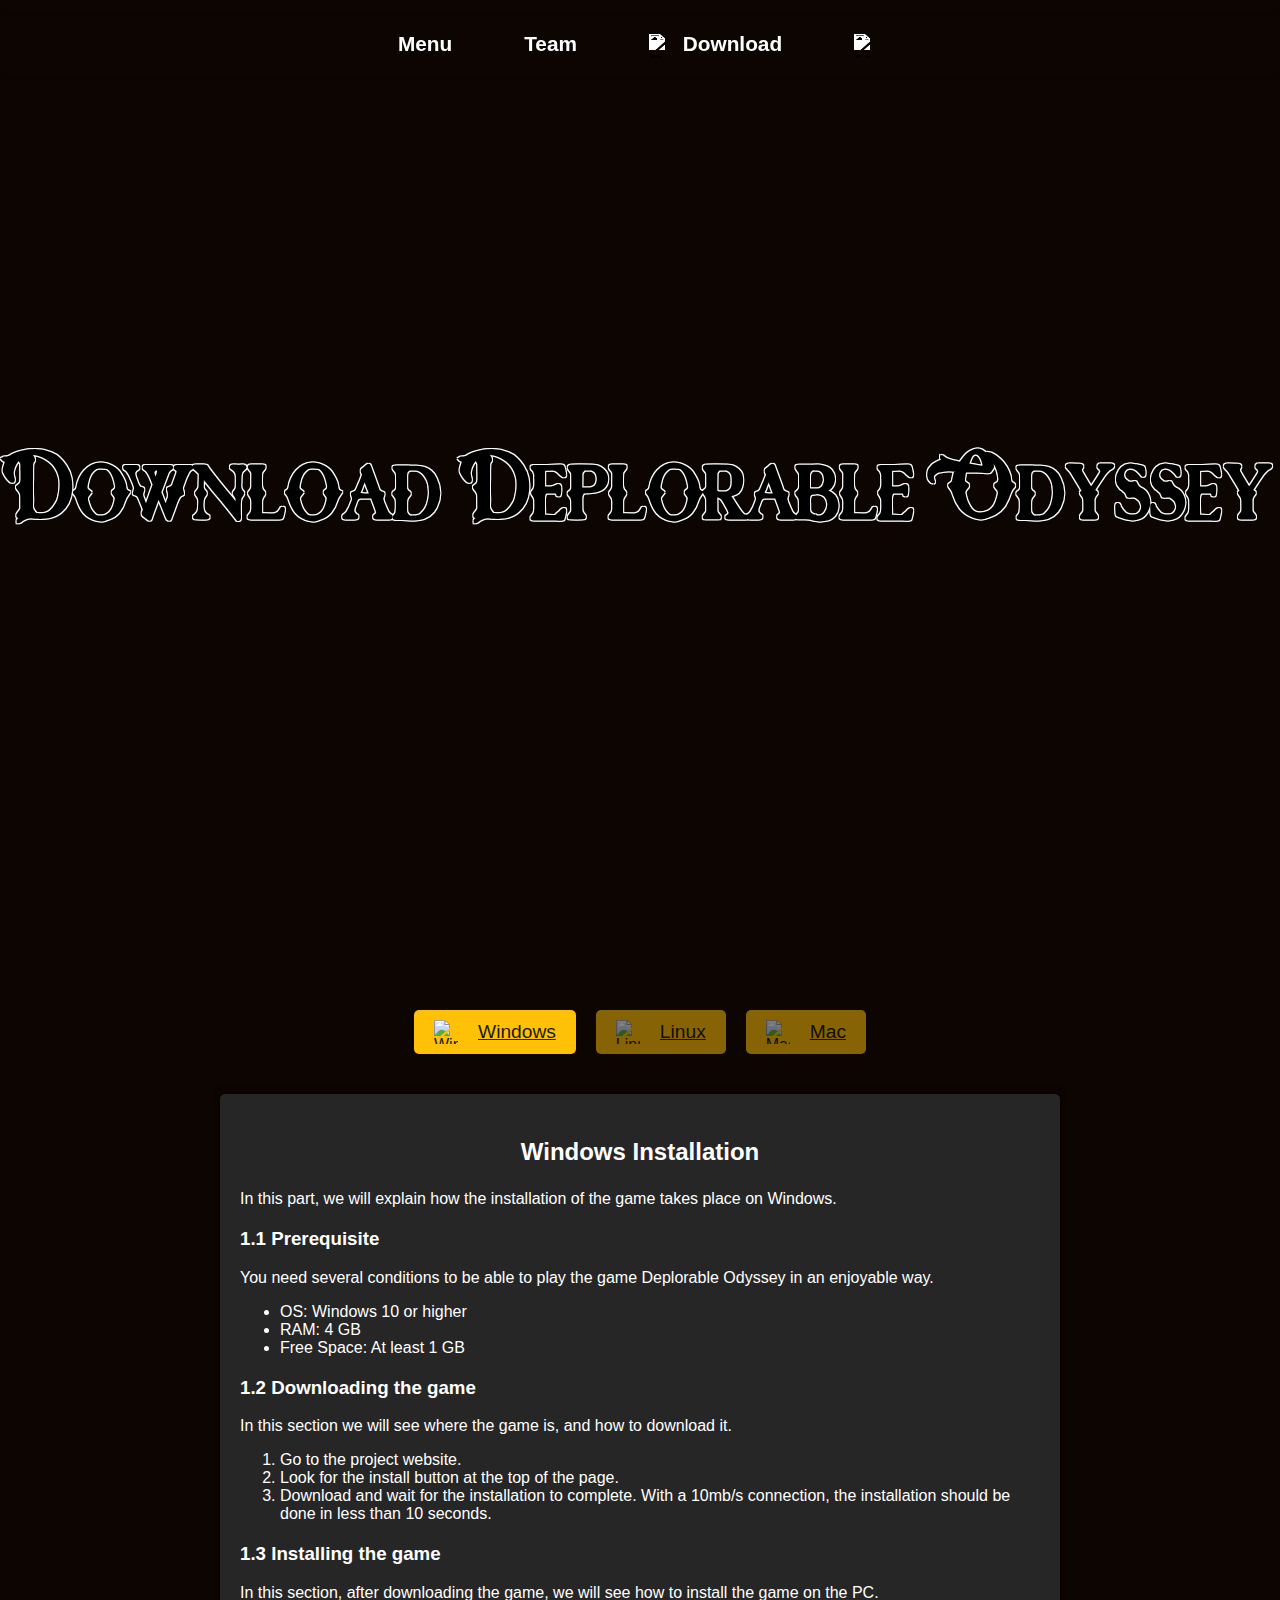
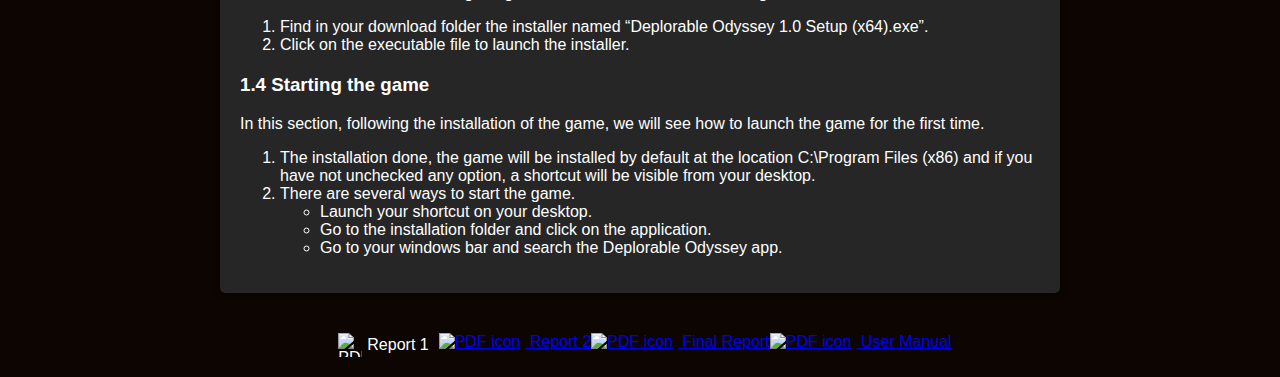
==== download.html @ 83b20db0 "push latest" ====
<!doctype html>
<html>
<head>
    <link rel="stylesheet" href="./assets/css/style.css">
    <title>Deplorable Odyssey - Download</title>
	  <link rel="icon" href="./ico.ico">
</head>

<page-body>
<nav id="navbar">
  <ul class="navbar" id="navbar2">
    <li><a href="./index.html">Menu</a></li>
    <li><a href="./team.html">Team</a></li>
    <li><a href="#"><img class="icon" src="https://cdn-icons-png.flaticon.com/512/724/724933.png" alt="Download icon"> Download</a></li>
    <li><a href="#" id="toggleTheme"><img class="icon" src="https://cdn-icons-png.flaticon.com/512/91/91466.png" alt="Moon icon"></a></li>
  </ul>
</nav>
<div class="background-div">
  <h1 class="center titling">Download Deplorable Odyssey</h1>

</div>

<div class="pdf-report-container">
  <a class="download-button" href="path_to_windows_download"><img class="download-icon" src="https://cdn-icons-png.flaticon.com/512/888/888879.png" alt="Windows logo"> <span>Windows</span></a>
<a class="download-button disabled-button" href="path_to_linux_download"><img class="download-icon" src="https://cdn-icons-png.flaticon.com/512/226/226772.png" alt="Linux logo"> <span>Linux</span></a>
<a class="download-button disabled-button" href="path_to_mac_download"><img class="download-icon" src="https://cdn-icons-png.flaticon.com/512/2/2235.png" alt="Mac logo"> <span>Mac</span></a>
</div>


<div class="installation-div">
    <h2 class="center2">Windows Installation</h2>
    <p>In this part, we will explain how the installation of the game takes place on Windows.</p>

    <h3>1.1 Prerequisite</h3>
    <p>You need several conditions to be able to play the game Deplorable Odyssey in an enjoyable way.</p>
    <ul>
      <li>OS: Windows 10 or higher</li>
      <li>RAM: 4 GB</li>
      <li>Free Space: At least 1 GB</li>
    </ul>

    <h3>1.2 Downloading the game</h3>
    <p>In this section we will see where the game is, and how to download it.</p>
    <ol>
      <li>Go to the project website.</li>
      <li>Look for the install button at the top of the page.</li>
      <li>Download and wait for the installation to complete. With a 10mb/s connection, the installation should be done in less than 10 seconds.</li>
    </ol>

    <h3>1.3 Installing the game</h3>
    <p>In this section, after downloading the game, we will see how to install the game on the PC.</p>
    <ol>
      <li>Find in your download folder the installer named “Deplorable Odyssey 1.0 Setup (x64).exe”.</li>
      <li>Click on the executable file to launch the installer.</li>
      <!-- Additional steps omitted for brevity -->
    </ol>

    <h3>1.4 Starting the game</h3>
    <p>In this section, following the installation of the game, we will see how to launch the game for the first time.</p>
    <ol>
      <li>The installation done, the game will be installed by default at the location C:\Program Files (x86) and if you have not unchecked any option, a shortcut will be visible from your desktop.</li>
      <li>There are several ways to start the game.</li>
      <ul>
        <li>Launch your shortcut on your desktop.</li>
        <li>Go to the installation folder and click on the application.</li>
        <li>Go to your windows bar and search the Deplorable Odyssey app.</li>
      </ul>
    </ol>
</div>

<div class="pdf-report-container">
  <a class="pdf-button" href="./Rapportdesoutenance1.pdf"><img class="pdf-icon" src="https://cdn-icons-png.flaticon.com/512/337/337946.png" alt="PDF icon"> <span>Report 1</span></a>
  <a class="Rapport_de_soutenance_2_2.pdf" href="path_to_report2"><img class="pdf-icon" src="https://cdn-icons-png.flaticon.com/512/337/337946.png" alt="PDF icon"> <span>Report 2</span></a>
  <a class="Rapport_de_soutenance_Finale.pdf" href="path_to_final_report"><img class="pdf-icon" src="https://cdn-icons-png.flaticon.com/512/337/337946.png" alt="PDF icon"> <span>Final Report</span></a>
  <a class="./Operating_File-2-1.pdf" href="path_to_user_manual"><img class="pdf-icon" src="https://cdn-icons-png.flaticon.com/512/337/337946.png" alt="PDF icon"> <span>User Manual</span></a>
</div>

<script>

let lastScrollTop = 0;

function updateNavbar() {
  const scrollTop = window.pageYOffset || document.documentElement.scrollTop;
  const navbar = document.getElementById('navbar');

  if (scrollTop > lastScrollTop) {
    navbar.classList.add('navbar-hidden');
  } else {
    navbar.classList.remove('navbar-hidden');
  }
  lastScrollTop = scrollTop;
}

let ticking = false;

function onScroll() {
  if (!ticking) {
    window.requestAnimationFrame(() => {
      updateNavbar();
      ticking = false;
    });
    ticking = true;
  }
}

window.addEventListener('scroll', onScroll);

</script>

<script>
  const toggleThemeBtn = document.getElementById('toggleTheme');
  const titling = document.querySelector('.titling');
  const backgroundDiv = document.querySelector('.background-div');
  const themeIcon = document.querySelector('#toggleTheme img');
  
  const navbar = document.getElementById('navbar2');
  const moonIcon = 'https://cdn-icons-png.flaticon.com/512/91/91466.png';
  const sunIcon = 'https://www.iconpacks.net/icons/2/free-sun-icon-3337-thumb.png';


  toggleThemeBtn.addEventListener('click', () => {
    titling.classList.toggle('inverted-colors');
    backgroundDiv.classList.toggle('alternative-bg');
	    if (themeIcon.src === moonIcon) {
      themeIcon.src = sunIcon;
    } else {
      themeIcon.src = moonIcon;
    }
  });
</script>

<script>

  // Calculate the duration of the first animation
  const firstAnimationDuration = parseFloat(getComputedStyle(titling).animationDuration) * 1000;

  // Add the 'floating' class after the first animation has finished
  setTimeout(() => {
    titling.classList.add('floating');
  }, firstAnimationDuration);
</script>
</body>
</html>
---- assets/css/style.css ----
/* General styles */
body {
  margin: 0;
  background-color: #0c0501;
  color: #fff;
  font-family: 'Segoe UI', Tahoma, Geneva, Verdana, sans-serif;
  font-weight: 400;
  font-style: normal;
  font-display: swap;
}

/* New styles */
.download-container-special {
  display: flex !important;
  justify-content: center !important;
  padding: 20px 0 !important;
  flex-wrap: nowrap !important; 
  width: 100%;
  display: flex;
  flex-direction: column;
  justify-content: center;
  align-items: center;
  padding: 2em;
  background-color: rgba(0, 0, 0, 0.7); /* You can adjust this as you prefer */
  border-radius: 10px;
  margin-top: -5em; /* This is to make the box overlap with the .background-div */
  box-shadow: 0 10px 20px rgba(0, 0, 0, 0.19), 0 6px 6px rgba(0, 0, 0, 0.23);
}

.download-container-special .download-button {
  margin: 1em;
  background-color: #fff;
  color: #000;
}

.disabled-button {
  opacity: 0.5;
  pointer-events: none;
}
.disabled-button:hover::after {
  content: "Coming soon!";
  position: absolute;
  background-color: #444;
  color: #fff;
  padding: 5px;
  border-radius: 5px;
  font-size: 0.8em;
}


.pdf-report-container {
  display: flex;
  justify-content: center;
  padding: 20px 0;
}

.pdf-button {
  display: flex;
  align-items: center;
  text-decoration: none;
  margin: 0 10px;
  color: inherit;
}

.pdf-icon {
  height: 24px;
  width: 24px;
  margin-right: 5px;
}

/* Enhanced download button styles */
.download-button .download-icon, .download-button span {
  vertical-align: middle;
}

.download-button span {
  font-size: 1.2em;
  margin-left: 10px;
}

/* Enhanced installation instructions styles */
/* Enhanced installation instructions styles */
.second-div {
  color: #333;
  line-height: 1.5;
}

.second-div h2 {
  font-size: 2.2em;
  padding-bottom: 0.2em;
  margin-top: 1em;
  border-bottom: 2px solid #333;  /* Adds a line under the heading */
}

.second-div h3 {
  font-size: 1.8em;
  margin-top: 1.5em;
  margin-bottom: 0.5em;
}

.second-div p, .second-div ul, .second-div ol {
  font-size: 1.3em;
  margin-top: 0.5em;
}

.second-div ul, .second-div ol {
  margin-left: 2.5em;
}

.second-div li {
  margin-top: 0.5em;
}

.second-div ul li::before {
  content: "–";  /* Adds a dash before the bullet points */
  color: #333;
  margin-left: -1em;
  margin-right: 0.5em;
}

.second-div ol {
  list-style-type: none;  /* Removes the default numbers */
  counter-reset: item;
}

.second-div ol li {
  counter-increment: item;
  margin-bottom: 0.5em;
}

.second-div ol li::before {
  content: counter(item) ". ";  /* Adds a custom numbered list style */
  color: #333;
}

/* Enhanced installation instructions styles */
/* Adding some custom styles */
.page-body {
  background-color: #1a1a1a;
  color: #e0e0e0;
  font-family: 'Arial', sans-serif;
  line-height: 1.6;
}

.page-body h1, .page-body h2, .page-body h3 {
  color: #ffc107;
}

.page-body a {
  color: #ffc107;
  text-decoration: none;
}

.page-body a:hover {
  text-decoration: underline;
}


.download-button {
  background-color: #ffc107;
  color: #1a1a1a;
  margin: 0 10px;
  padding: 10px 20px;
  border-radius: 5px;
  display: flex;
  align-items: center;
  transition: background-color 0.3s ease;
}

.download-button:hover {
  background-color: #e0a800;
}

.download-icon {
  width: 20px;
  margin-right: 10px;
}

.installation-div {
  background-color: #262626;
  padding: 20px;
  margin: 20px auto;
  max-width: 800px;
  border-radius: 5px;
  box-shadow: 0 0 10px rgba(0,0,0,0.3);
}

.installation-div h2, .installation-div h3 {
  margin-top: 20px;
}

/* Background styles */
.background-div {
  background-image: url(https://media.discordapp.net/attachments/1064936226576142336/1082118058002354186/AVANT_AVANT_AVANT_DERNIER_2.png?width=1609&height=905);
  background-repeat: no-repeat;
  background-size: cover;
  height: 110vh;
  display: flex;
  align-items: center;
  justify-content: center;
}

/* Add this CSS code */
.pdf-reader-container {
  max-width: 80%;
  margin: 0 auto;
  padding: 2em;
  box-shadow: 0 4px 6px rgba(0, 0, 0, 0.1);
  border-radius: 5px;
  background-color: #fff;
}

/* Include your existing CSS here... */

.download-container {
  clear: both;  /* clears float */
  display: block; /* makes it a block element */
  width: 100%;  /* takes up the full width */
  justify-content: space-evenly;
  align-items: center;
  flex-wrap: wrap;
}



.download-icon {
  width: 24px;
  height: 24px;
  margin-right: 10px;
}

.titling.inverted-colors {
  color: #fff;
  text-shadow: -1px -1px 0 #000, 1px -1px 0 #000, -1px 1px 0 #000, 1px 1px 0 #000;
}

.background-div.alternative-bg {
  background-image: url('./secondbg.png');
}

.navbar.navbar-white {
  background-color: rgb(254, 254, 255);
}

.navbar.navbar-white li a {
  color: #ffffff;
}

.navbar.navbar-white li a .icon {
  filter: none;
}

@keyframes floating {
  0%, 100% {
    transform: translateY(0);
  }
  50% {
    transform: translateY(-10px);
  }
}

.hidden {
  display: none;
}

.titling.floating {
  animation: floating 3s ease-in-out infinite;
}

.navbar.navbar-white li a:hover {
  color: #0c0501;
  background-color: rgba(12, 5, 1, 0.2);
}

.navbar.navbar-white li a:hover .icon {
  filter: drop-shadow(0 0 5px white);
}



.center {
  text-align: center;
}



/* Main content styles */
.second-div {
  background-color: #0c0501;
  max-width: 70em;
  margin: 0 auto;
  padding: 5vmin 5%;
  display: flex;
  justify-content: center;
}

.parent {
  min-height: 100vh;
  display: flex;
  align-items: center;
}

.child {
  background: #10101025;
  padding: 2em;
  border-radius: 10px;
}

/* Text styles */
.center2 {
  text-align: center;
  font-size: 1.5em;
  line-height: 1.5;
}

/* Image placeholder styles */
.image-container {
  display: flex;
  align-items: center;
  justify-content: center;
}

.player {
  max-width: 50%;
  background-color: rgba(28, 28, 28, 0.236);

}

/* Text container styles */
.text-container {
  width: 60%;
  padding: 2em;
}

/* Footer styles */
.third-page {
  background-image: url(https://media.discordapp.net/attachments/1079828773450555522/1097654928584998912/background2_21.png?width=1609&height=905);
  background-repeat: no-repeat;
  background-size: cover;
  background-attachment: fixed; /* Add this line for parallax effect */
  height: 100vh;
  display: flex;
  flex-direction: column;
  justify-content: center;
  align-items: center;
}

.center3 {
  text-align: center;
  font-size: 2em;
  margin-bottom: 2em;
}

.logo-container {
  display: flex;
  align-items: center;
  justify-content: center;
  position: absolute;
  bottom: 0;
  left: 50%;
  transform: translateX(-50%);
  margin: 20px;
  bottom: 10px;
}

.logo-container a {
  display: inline-block;
  margin: 0 1em;
}

.logo-container a img {
  width: 30px;
  height: 30px;
  filter: grayscale(100%) invert(100%) brightness(1000%);
  transition: all 0.3s ease-in-out;
}

.logo-container a:hover img {
  transform: scale(1.1);
  filter: invert(100%) drop-shadow(0 0 5px white);
}

.titling {
  font-family: rose_knightregular;
  font-size: 90px;
  color: #000; /* Set the text color to black */
  text-shadow: -1px -1px 0 #fff, 1px -1px 0 #fff, -1px 1px 0 #fff, 1px 1px 0 #fff; /* Add white outline */
  animation: fadeInDown 1.5s ease-out 0s forwards; /* Add an appear animation */
}

/* Add keyframe animation for the title */
@keyframes fadeInDown {
  0% {
    opacity: 0;
    transform: translateY(-40px);
  }
  100% {
    opacity: 1;
    transform: translateY(0);
  }
}


@font-face {
    font-family: 'rose_knightregular';
    src: url('rose_knight-webfont.woff2') format('woff2'),
         url('rose_knight-webfont.woff') format('woff');
    font-weight: normal;
    font-style: normal;
}

/* Navbar styles */
.navbar {
  list-style: none;
  padding: 1em;
  display: flex;
  justify-content: center;
  background-color: rgba(12, 5, 1, 0.9);
  position: fixed;
  top: 0;
  left: 0;
  right: 0;
  z-index: 1000;
  box-shadow: 0 2px 4px rgba(0, 0, 0, 0.1);
  transform: translateY(0);
  transition: transform 0.8s ease-in-out;
}


.navbar li {
  display: inline-block;
  margin: 0 1.5em; /* Increase margin from 1em to 1.5em */
}

.navbar li a {
  color: #fff;
  text-decoration: none;
  font-size: 1.3em;
  font-weight: 600;
  padding: 6px 12px;
  border-radius: 4px;
  transition: background-color 0.3s ease-in-out, color 0.3s ease-in-out;
}

.navbar li a .icon {
  display: inline-block;
  width: 24px;
  height: 24px;
  margin-right: 4px;
  vertical-align: middle;
  filter: grayscale(100%) invert(100%) brightness(1000%);
}

.navbar li a:hover .icon {
  filter: invert(100%) drop-shadow(0 0 5px white);
}

.navbar li a:hover {
  color: #f0f0f0;
  background-color: rgba(255, 255, 255, 0.2);
}

.navbar-hidden {
  transform: translateY(-100%);
}

.team-container {
  display: flex;
  flex-wrap: wrap;
  justify-content: center;
  padding: 2em;
}

/* Team page styles */
.team-container {
  display: flex;
  flex-wrap: wrap;
  justify-content: center;
  padding: 2em;
}

.team-member {
  max-width: 25em; /* Increase the max-width */
  margin: 1em;
  padding: 2em;
  box-shadow: 0 4px 6px rgba(0, 0, 0, 0.1);
  border-radius: 10px;
  text-align: center;
  opacity: 0;
  transform: translateY(30px);
  transition: opacity 0.6s, transform 0.6s;
}

.team-member:hover {
  transform: scale(1.05);
  box-shadow: 0 8px 12px rgba(0, 0, 0, 0.2);
}

.team-image {
  width: 150px;
  height: 150px;
  border-radius: 50%;
  object-fit: cover;
  margin-bottom: 1em;
}

.team-name {
  font-size: 1.5em;
  margin-bottom: 0.5em;
}

.team-role {
  font-size: 1.2em;
  font-weight: 600;
  margin-bottom: 1em;
}

.team-description {
  font-size: 1em;
  line-height: 1.5;
}

/* Add the .visible class for the animation */
.visible {
  opacity: 1;
  transform: translateY(0);
}
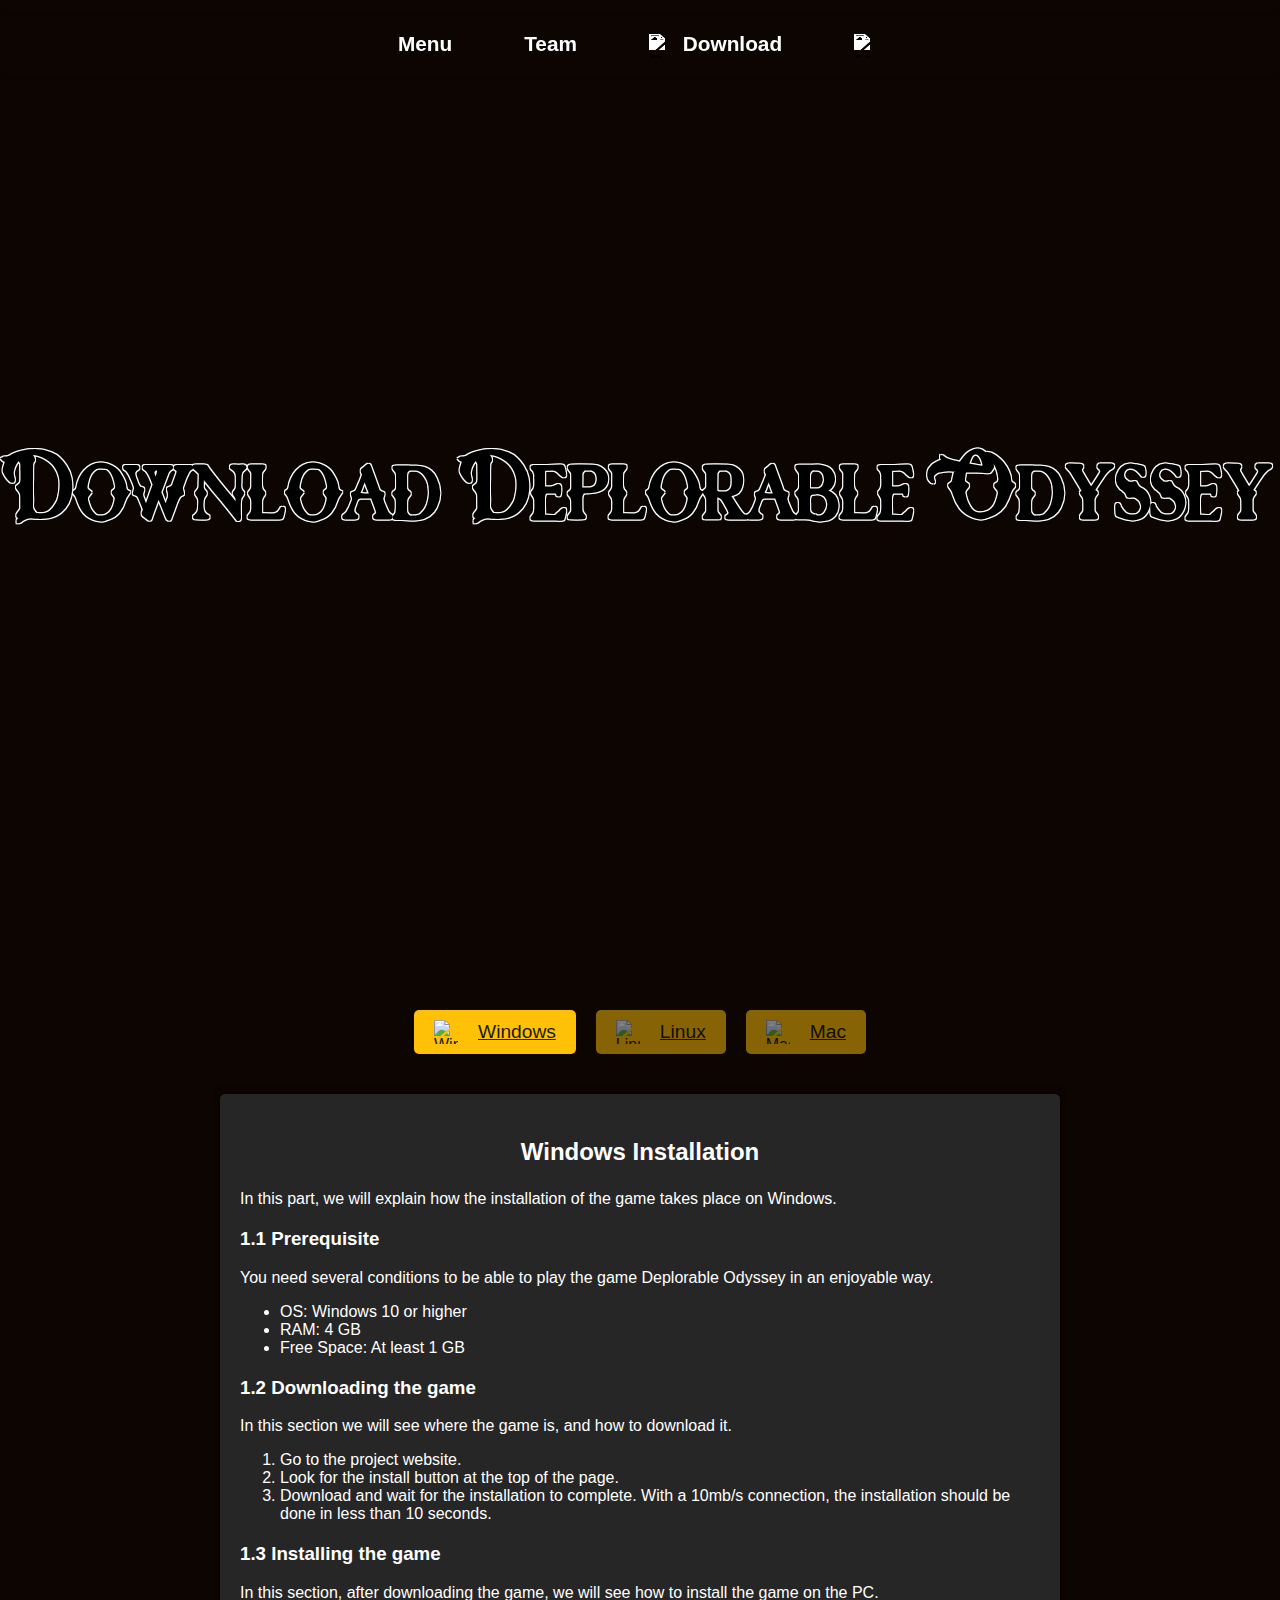
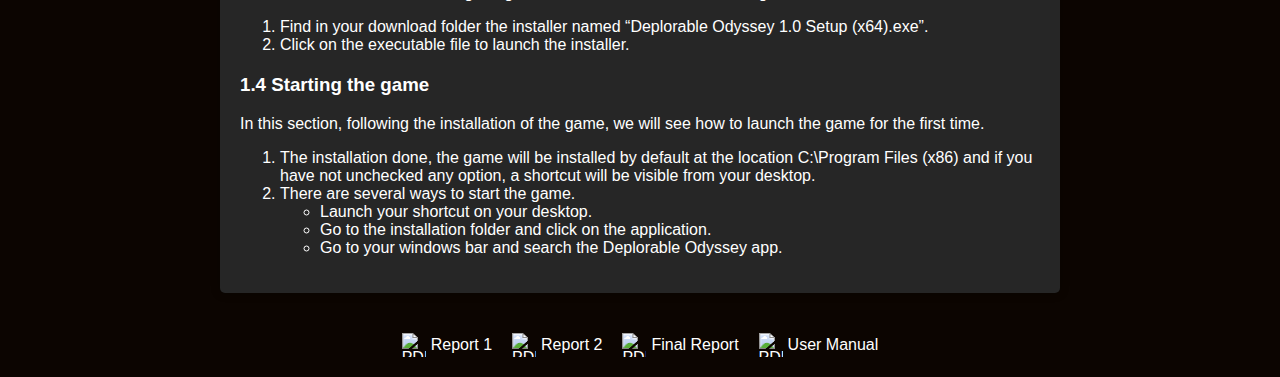
==== commit 1e4ef2d4: "lololol" ====
--- a/download.html
+++ b/download.html
@@ -21,7 +21,7 @@
 </div>
 
 <div class="pdf-report-container">
-  <a class="download-button" href="path_to_windows_download"><img class="download-icon" src="https://cdn-icons-png.flaticon.com/512/888/888879.png" alt="Windows logo"> <span>Windows</span></a>
+  <a class="download-button" href="path_to_windows_download"><img class="download-icon" src="https://cdn-icons-png.flaticon.com/512/882/882702.png" alt="Windows logo"> <span>Windows</span></a>
 <a class="download-button disabled-button" href="path_to_linux_download"><img class="download-icon" src="https://cdn-icons-png.flaticon.com/512/226/226772.png" alt="Linux logo"> <span>Linux</span></a>
 <a class="download-button disabled-button" href="path_to_mac_download"><img class="download-icon" src="https://cdn-icons-png.flaticon.com/512/2/2235.png" alt="Mac logo"> <span>Mac</span></a>
 </div>
@@ -70,9 +70,9 @@
 
 <div class="pdf-report-container">
   <a class="pdf-button" href="./Rapportdesoutenance1.pdf"><img class="pdf-icon" src="https://cdn-icons-png.flaticon.com/512/337/337946.png" alt="PDF icon"> <span>Report 1</span></a>
-  <a class="Rapport_de_soutenance_2_2.pdf" href="path_to_report2"><img class="pdf-icon" src="https://cdn-icons-png.flaticon.com/512/337/337946.png" alt="PDF icon"> <span>Report 2</span></a>
-  <a class="Rapport_de_soutenance_Finale.pdf" href="path_to_final_report"><img class="pdf-icon" src="https://cdn-icons-png.flaticon.com/512/337/337946.png" alt="PDF icon"> <span>Final Report</span></a>
-  <a class="./Operating_File-2-1.pdf" href="path_to_user_manual"><img class="pdf-icon" src="https://cdn-icons-png.flaticon.com/512/337/337946.png" alt="PDF icon"> <span>User Manual</span></a>
+  <a class="pdf-button" href="Rapport_de_soutenance_2_2.pdf"><img class="pdf-icon" src="https://cdn-icons-png.flaticon.com/512/337/337946.png" alt="PDF icon"> <span>Report 2</span></a>
+  <a class="pdf-button" href="Rapport_de_soutenance_Finale.pdf"><img class="pdf-icon" src="https://cdn-icons-png.flaticon.com/512/337/337946.png" alt="PDF icon"> <span>Final Report</span></a>
+  <a class="pdf-button" href="./Operating_File-2-1.pdf"><img class="pdf-icon" src="https://cdn-icons-png.flaticon.com/512/337/337946.png" alt="PDF icon"> <span>User Manual</span></a>
 </div>
 
 <script>
